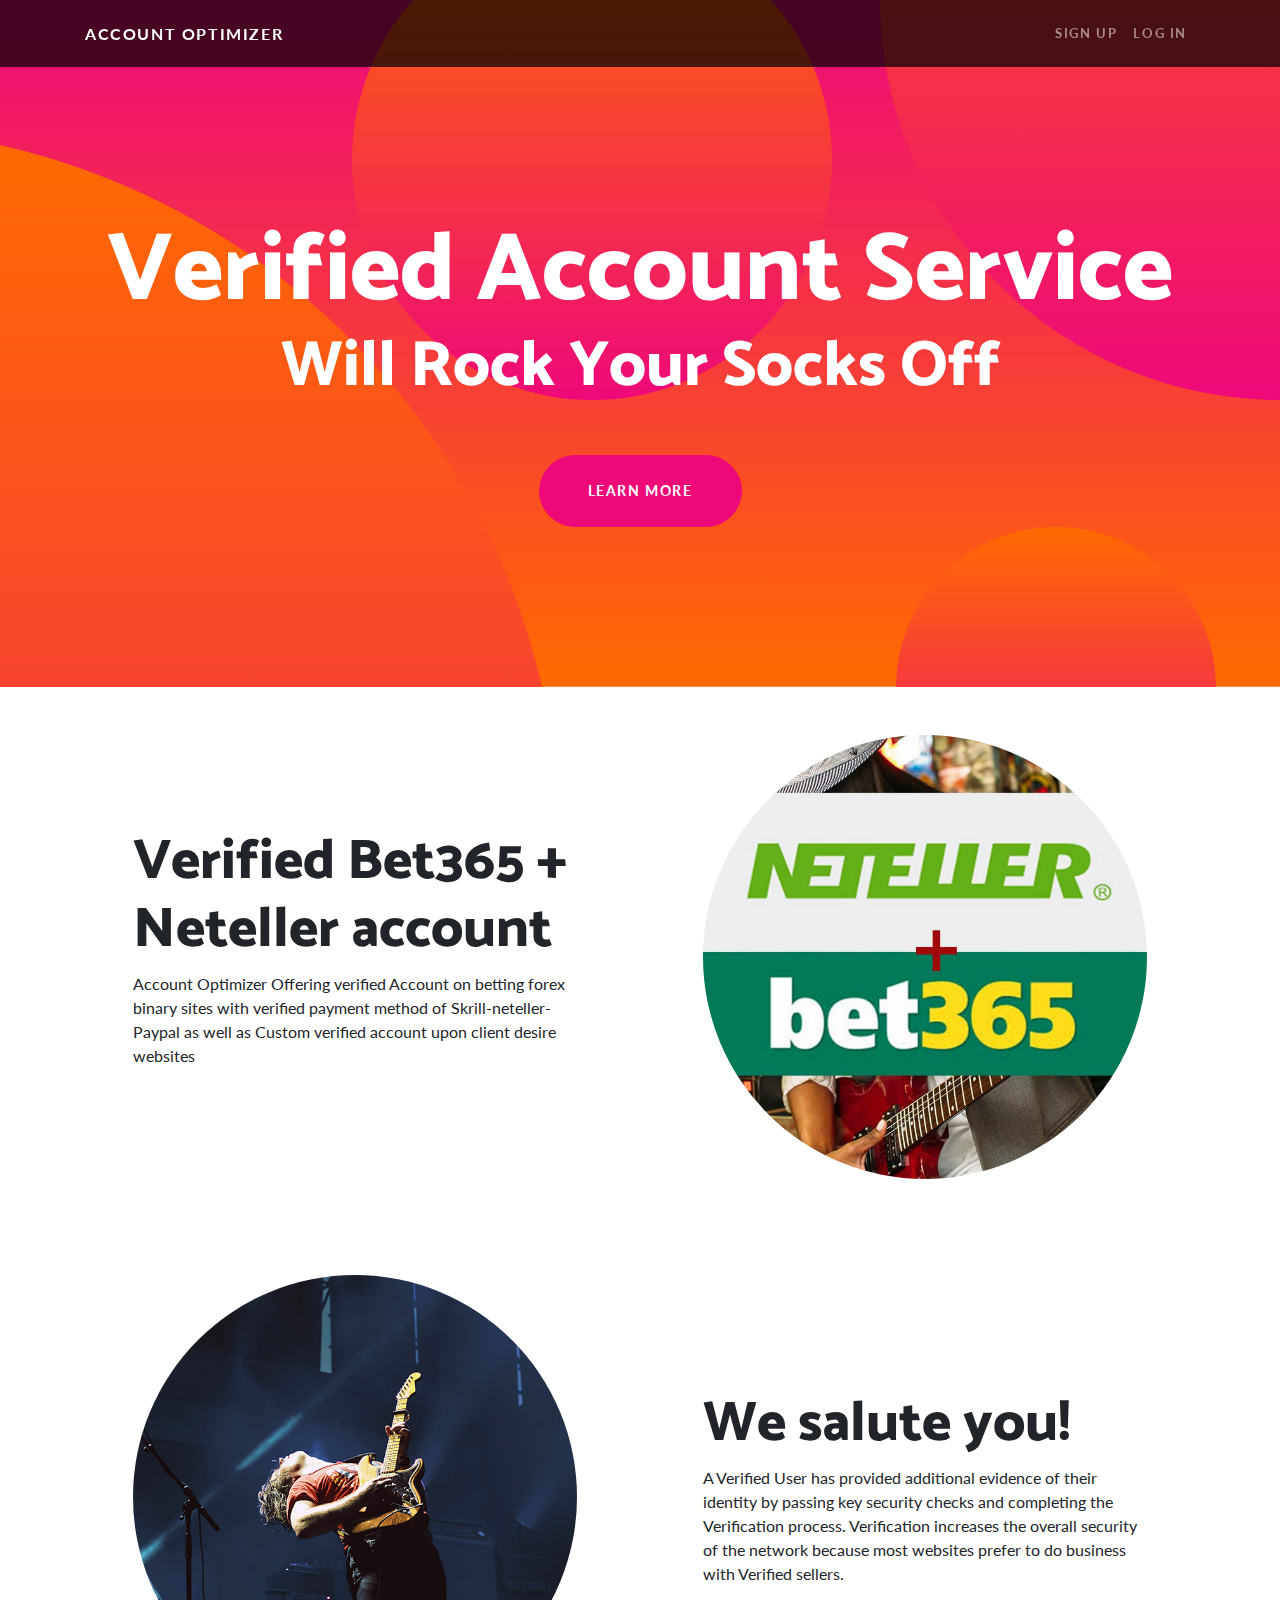
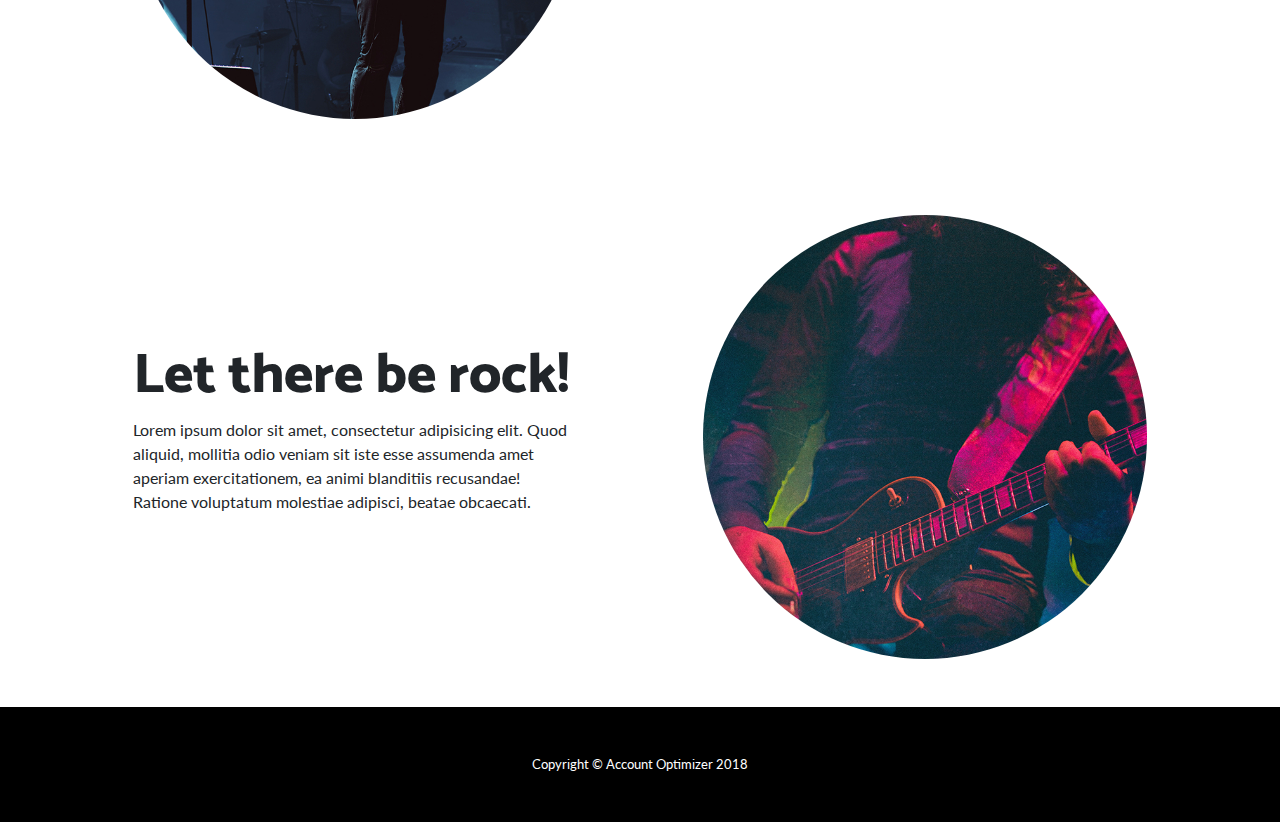
==== index.html @ de0d5f16 "dsf" ====
<!DOCTYPE html>
<html lang="en">

  <head>

    <meta charset="utf-8">
    <meta name="viewport" content="width=device-width, initial-scale=1, shrink-to-fit=no">
    <meta name="description" content="">
    <meta name="author" content="">

    <title>Account Optimizer - Account Optimizer</title>

    <!-- Bootstrap core CSS -->
    <link href="vendor/bootstrap/css/bootstrap.min.css" rel="stylesheet">

    <!-- Custom fonts for this template -->
    <link href="https://fonts.googleapis.com/css?family=Catamaran:100,200,300,400,500,600,700,800,900" rel="stylesheet">
    <link href="https://fonts.googleapis.com/css?family=Lato:100,100i,300,300i,400,400i,700,700i,900,900i" rel="stylesheet">

    <!-- Custom styles for this template -->
    <link href="css/one-page-wonder.min.css" rel="stylesheet">

  </head>

  <body>

    <!-- Navigation -->
    <nav class="navbar navbar-expand-lg navbar-dark navbar-custom fixed-top">
      <div class="container">
        <a class="navbar-brand" href="#">Account Optimizer</a>
        <button class="navbar-toggler" type="button" data-toggle="collapse" data-target="#navbarResponsive" aria-controls="navbarResponsive" aria-expanded="false" aria-label="Toggle navigation">
          <span class="navbar-toggler-icon"></span>
        </button>
        <div class="collapse navbar-collapse" id="navbarResponsive">
          <ul class="navbar-nav ml-auto">
            <li class="nav-item">
              <a class="nav-link" href="#">Sign Up</a>
            </li>
            <li class="nav-item">
              <a class="nav-link" href="#">Log In</a>
            </li>
          </ul>
        </div>
      </div>
    </nav>

    <header class="masthead text-center text-white">
      <div class="masthead-content">
        <div class="container">
          <h1 class="masthead-heading mb-0">Verified Account Service</h1>
          <h2 class="masthead-subheading mb-0">Will Rock Your Socks Off</h2>
          <a href="#" class="btn btn-primary btn-xl rounded-pill mt-5">Learn More</a>
        </div>
      </div>
      <div class="bg-circle-1 bg-circle"></div>
      <div class="bg-circle-2 bg-circle"></div>
      <div class="bg-circle-3 bg-circle"></div>
      <div class="bg-circle-4 bg-circle"></div>
    </header>

    <section>
      <div class="container">
        <div class="row align-items-center">
          <div class="col-lg-6 order-lg-2">
            <div class="p-5">
              <img class="img-fluid rounded-circle" src="img/01.jpg" alt="">
            </div>
          </div>
          <div class="col-lg-6 order-lg-1">
            <div class="p-5">
              <h2 class="display-4">Verified Bet365 + Neteller account </h2>
              <p>Account Optimizer Offering verified Account on betting forex binary sites
with verified payment method of Skrill-neteller-Paypal as well as Custom verified account upon client desire websites</p>
            </div>
          </div>
        </div>
      </div>
    </section>

    <section>
      <div class="container">
        <div class="row align-items-center">
          <div class="col-lg-6">
            <div class="p-5">
              <img class="img-fluid rounded-circle" src="img/02.jpg" alt="">
            </div>
          </div>
          <div class="col-lg-6">
            <div class="p-5">
              <h2 class="display-4">We salute you!</h2>
              <p>A Verified User has provided additional evidence of their identity by passing key security checks and completing the Verification process. Verification increases the overall security of the network because most websites prefer to do business with Verified sellers.</p>
            </div>
          </div>
        </div>
      </div>
    </section>

    <section>
      <div class="container">
        <div class="row align-items-center">
          <div class="col-lg-6 order-lg-2">
            <div class="p-5">
              <img class="img-fluid rounded-circle" src="img/03.jpg" alt="">
            </div>
          </div>
          <div class="col-lg-6 order-lg-1">
            <div class="p-5">
              <h2 class="display-4">Let there be rock!</h2>
              <p>Lorem ipsum dolor sit amet, consectetur adipisicing elit. Quod aliquid, mollitia odio veniam sit iste esse assumenda amet aperiam exercitationem, ea animi blanditiis recusandae! Ratione voluptatum molestiae adipisci, beatae obcaecati.</p>
            </div>
          </div>
        </div>
      </div>
    </section>

    <!-- Footer -->
    <footer class="py-5 bg-black">
      <div class="container">
        <p class="m-0 text-center text-white small">Copyright &copy; Account Optimizer 2018</p>
      </div>
      <!-- /.container -->
    </footer>

    <!-- Bootstrap core JavaScript -->
    <script src="vendor/jquery/jquery.min.js"></script>
    <script src="vendor/bootstrap/js/bootstrap.bundle.min.js"></script>

  </body>

</html>
---- css/one-page-wonder.min.css ----
body{font-family:Lato}h1,h2,h3,h4,h5,h6{font-family:Catamaran;font-weight:800!important}.btn-xl{text-transform:uppercase;padding:1.5rem 3rem;font-size:.9rem;font-weight:700;letter-spacing:.1rem}.bg-black{background-color:#000!important}.rounded-pill{border-radius:5rem}.navbar-custom{padding-top:1rem;padding-bottom:1rem;background-color:rgba(0,0,0,.7)}.navbar-custom .navbar-brand{text-transform:uppercase;font-size:1rem;letter-spacing:.1rem;font-weight:700}.navbar-custom .navbar-nav .nav-item .nav-link{text-transform:uppercase;font-size:.8rem;font-weight:700;letter-spacing:.1rem}header.masthead{position:relative;overflow:hidden;padding-top:calc(7rem + 72px);padding-bottom:7rem;background:linear-gradient(0deg,#ff6a00 0,#ee0979 100%);background-repeat:no-repeat;background-position:center center;background-attachment:scroll;background-size:cover}header.masthead .masthead-content{z-index:1;position:relative}header.masthead .masthead-content .masthead-heading{font-size:4rem}header.masthead .masthead-content .masthead-subheading{font-size:2rem}header.masthead .bg-circle{z-index:0;position:absolute;border-radius:100%;background:linear-gradient(0deg,#ee0979 0,#ff6a00 100%)}header.masthead .bg-circle-1{height:90rem;width:90rem;bottom:-55rem;left:-55rem}header.masthead .bg-circle-2{height:50rem;width:50rem;top:-25rem;right:-25rem}header.masthead .bg-circle-3{height:20rem;width:20rem;bottom:-10rem;right:5%}header.masthead .bg-circle-4{height:30rem;width:30rem;top:-5rem;right:35%}@media (min-width:992px){header.masthead{padding-top:calc(10rem + 55px);padding-bottom:10rem}header.masthead .masthead-content .masthead-heading{font-size:6rem}header.masthead .masthead-content .masthead-subheading{font-size:4rem}}.bg-primary{background-color:#ee0979!important}.btn-primary{background-color:#ee0979;border-color:#ee0979}.btn-primary:active,.btn-primary:focus,.btn-primary:hover{background-color:#bd0760!important;border-color:#bd0760!important}.btn-primary:focus{box-shadow:0 0 0 .2rem rgba(238,9,121,.5)}.btn-secondary{background-color:#ff6a00;border-color:#ff6a00}.btn-secondary:active,.btn-secondary:focus,.btn-secondary:hover{background-color:#c50!important;border-color:#c50!important}.btn-secondary:focus{box-shadow:0 0 0 .2rem rgba(255,106,0,.5)}
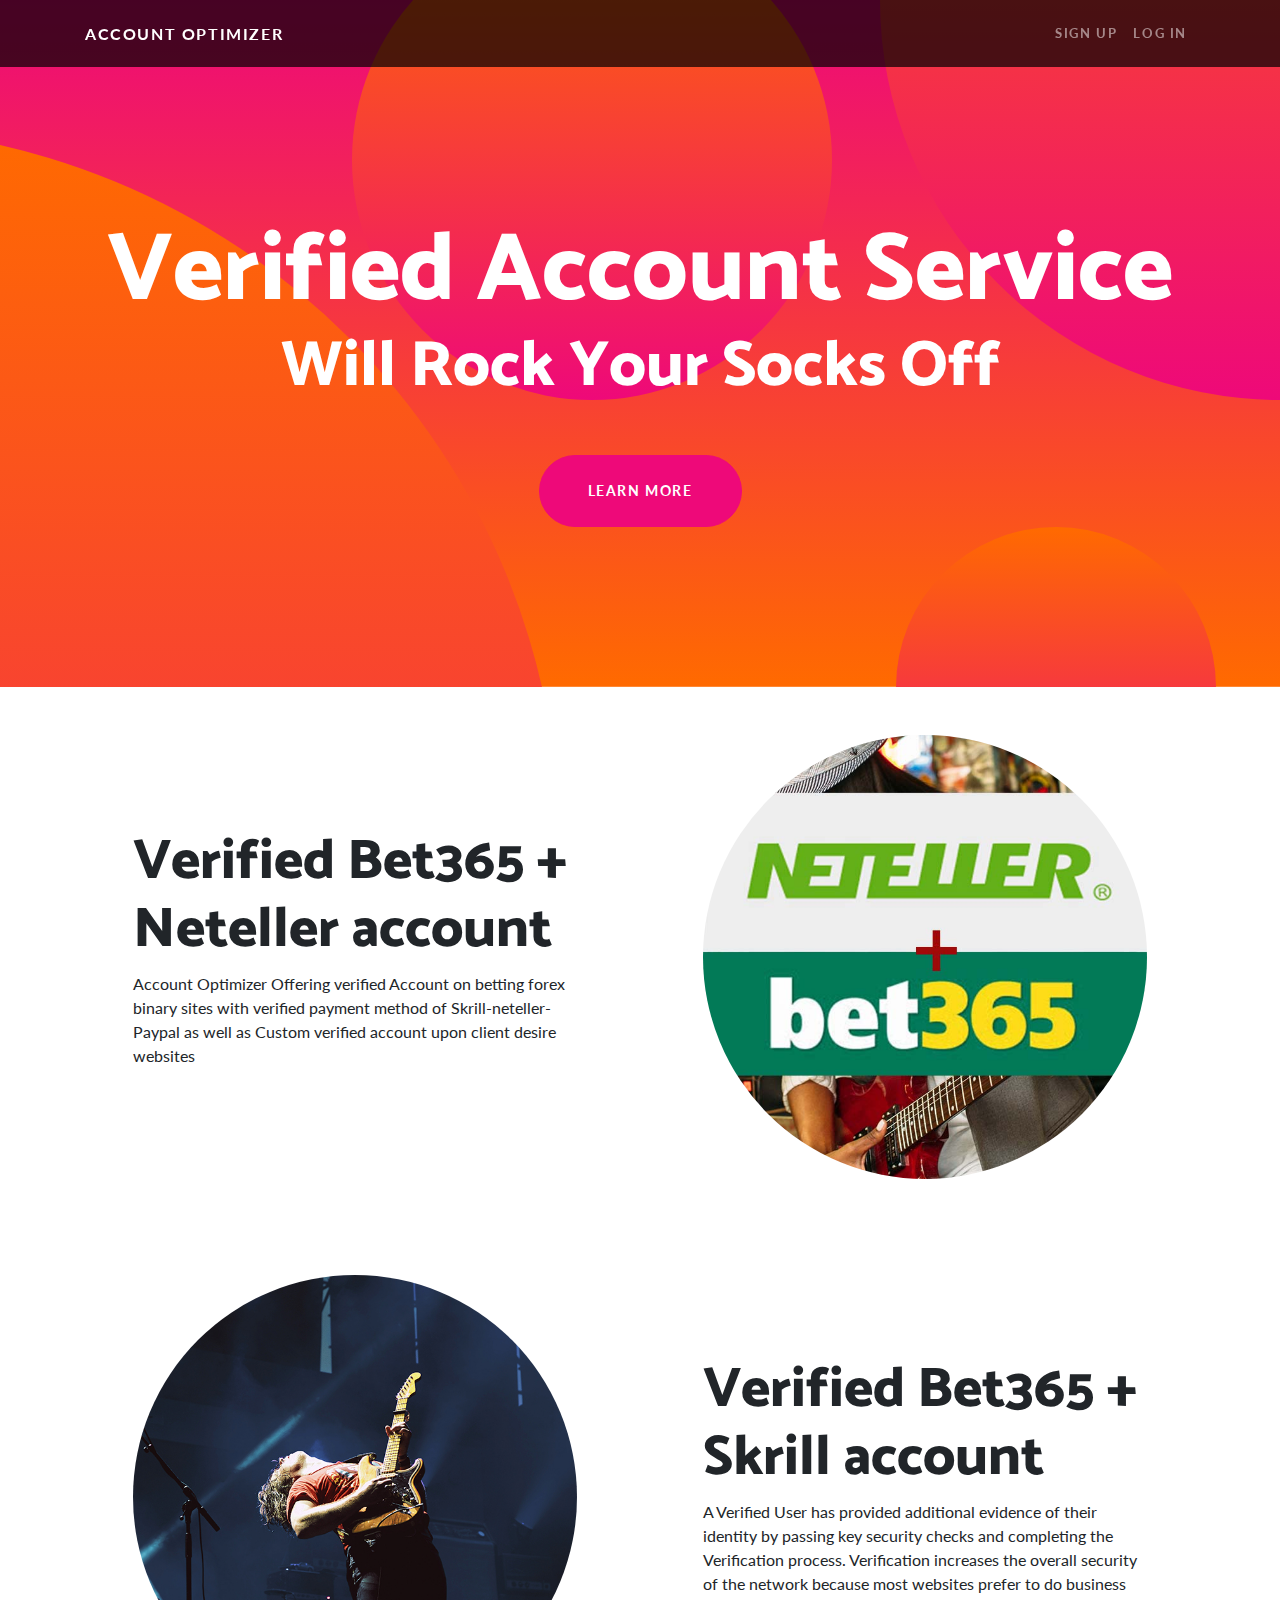
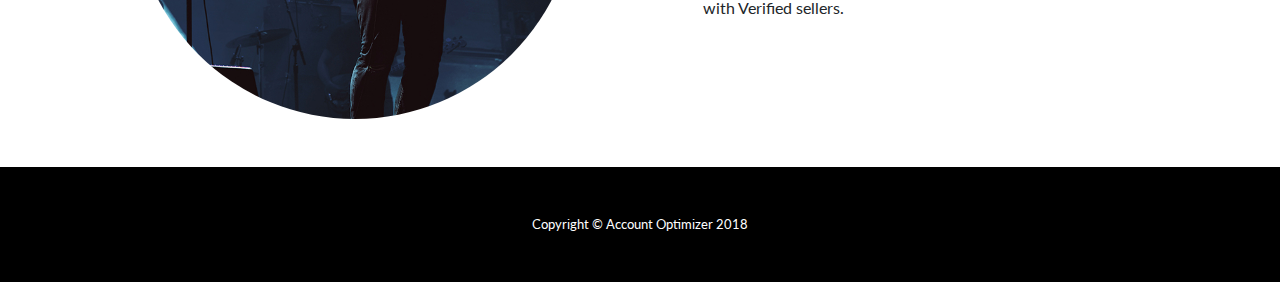
==== commit b4a4329b: "dfgsdfgsdfg" ====
--- a/index.html
+++ b/index.html
@@ -87,7 +87,7 @@
           </div>
           <div class="col-lg-6">
             <div class="p-5">
-              <h2 class="display-4">We salute you!</h2>
+              <h2 class="display-4">Verified Bet365 + Skrill account</h2>
               <p>A Verified User has provided additional evidence of their identity by passing key security checks and completing the Verification process. Verification increases the overall security of the network because most websites prefer to do business with Verified sellers.</p>
             </div>
           </div>
@@ -95,23 +95,6 @@
       </div>
     </section>
 
-    <section>
-      <div class="container">
-        <div class="row align-items-center">
-          <div class="col-lg-6 order-lg-2">
-            <div class="p-5">
-              <img class="img-fluid rounded-circle" src="img/03.jpg" alt="">
-            </div>
-          </div>
-          <div class="col-lg-6 order-lg-1">
-            <div class="p-5">
-              <h2 class="display-4">Let there be rock!</h2>
-              <p>Lorem ipsum dolor sit amet, consectetur adipisicing elit. Quod aliquid, mollitia odio veniam sit iste esse assumenda amet aperiam exercitationem, ea animi blanditiis recusandae! Ratione voluptatum molestiae adipisci, beatae obcaecati.</p>
-            </div>
-          </div>
-        </div>
-      </div>
-    </section>
 
     <!-- Footer -->
     <footer class="py-5 bg-black">
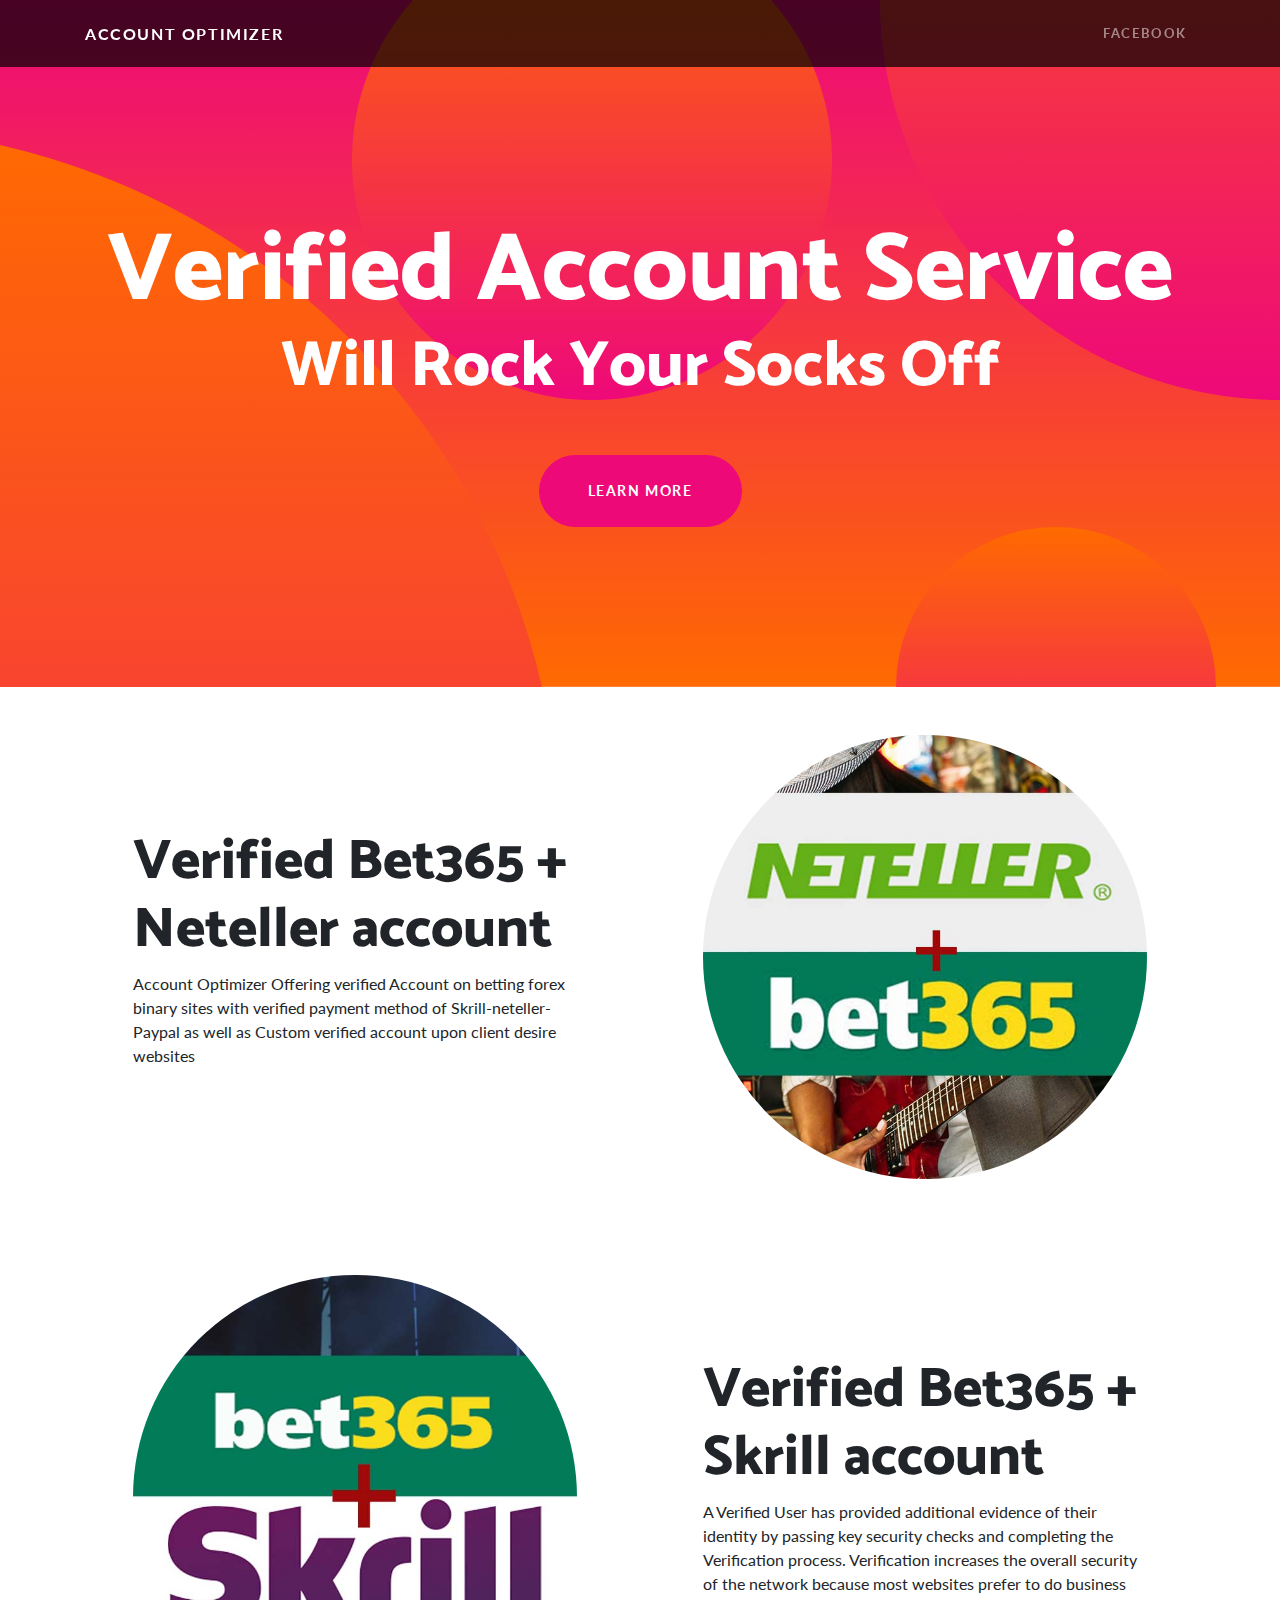
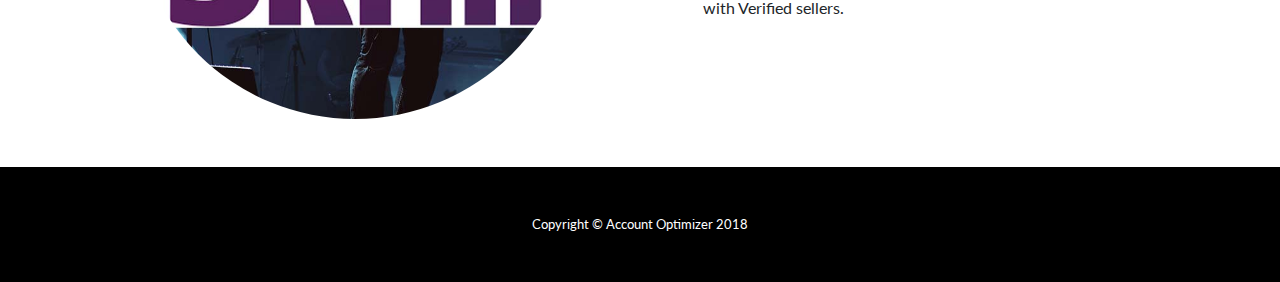
==== commit 3034cca8: "facebook" ====
--- a/index.html
+++ b/index.html
@@ -34,11 +34,9 @@
         <div class="collapse navbar-collapse" id="navbarResponsive">
           <ul class="navbar-nav ml-auto">
             <li class="nav-item">
-              <a class="nav-link" href="#">Sign Up</a>
+              <a class="nav-link" href="#">Facebook</a>
             </li>
-            <li class="nav-item">
-              <a class="nav-link" href="#">Log In</a>
-            </li>
+
           </ul>
         </div>
       </div>
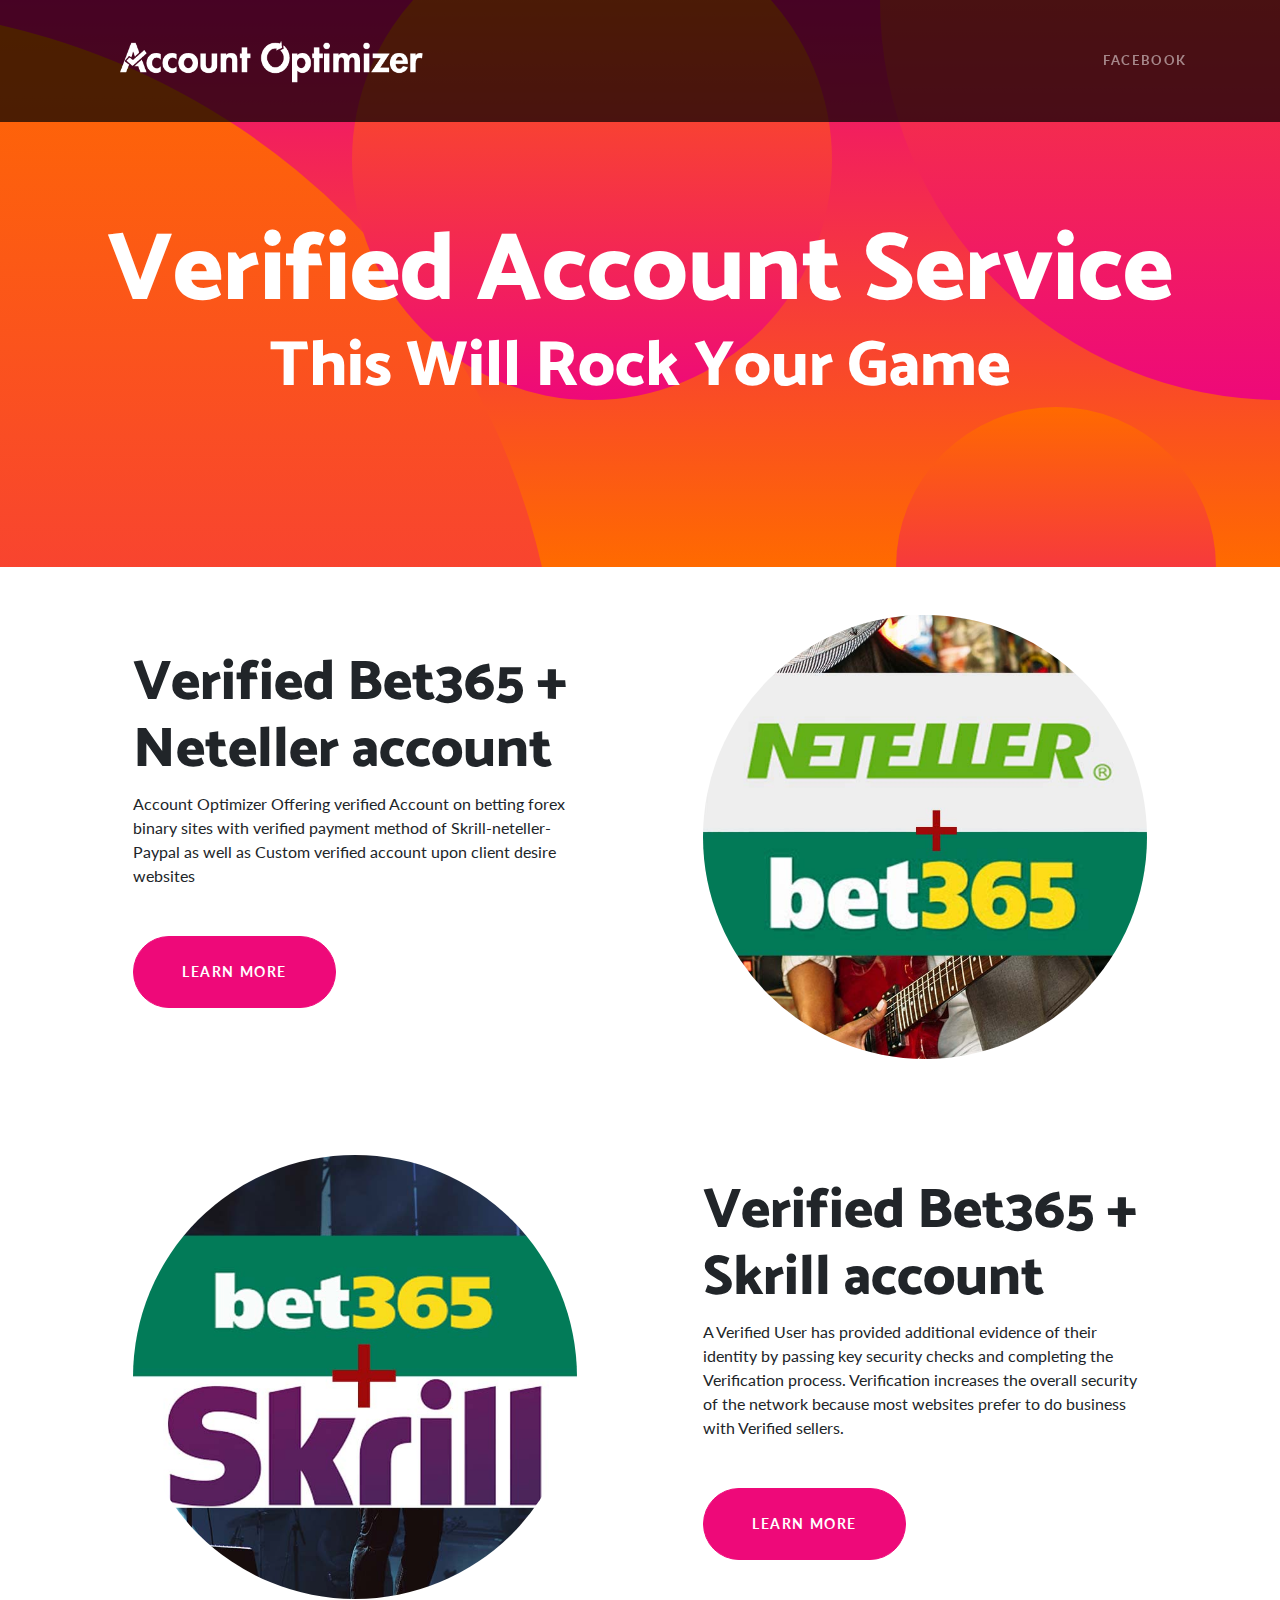
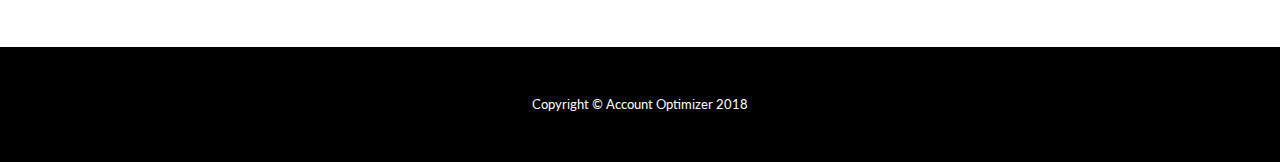
==== commit ce4af406: "updates" ====
--- a/index.html
+++ b/index.html
@@ -27,7 +27,7 @@
     <!-- Navigation -->
     <nav class="navbar navbar-expand-lg navbar-dark navbar-custom fixed-top">
       <div class="container">
-        <a class="navbar-brand" href="#">Account Optimizer</a>
+        <a class="navbar-brand" href="/"><img src="img/Account-Optimizer.png" style="height: 80px;"></a>
         <button class="navbar-toggler" type="button" data-toggle="collapse" data-target="#navbarResponsive" aria-controls="navbarResponsive" aria-expanded="false" aria-label="Toggle navigation">
           <span class="navbar-toggler-icon"></span>
         </button>
@@ -46,8 +46,8 @@
       <div class="masthead-content">
         <div class="container">
           <h1 class="masthead-heading mb-0">Verified Account Service</h1>
-          <h2 class="masthead-subheading mb-0">Will Rock Your Socks Off</h2>
-          <a href="#" class="btn btn-primary btn-xl rounded-pill mt-5">Learn More</a>
+          <h2 class="masthead-subheading mb-0">This Will Rock Your Game</h2>
+         
         </div>
       </div>
       <div class="bg-circle-1 bg-circle"></div>
@@ -68,7 +68,9 @@
             <div class="p-5">
               <h2 class="display-4">Verified Bet365 + Neteller account </h2>
               <p>Account Optimizer Offering verified Account on betting forex binary sites
-with verified payment method of Skrill-neteller-Paypal as well as Custom verified account upon client desire websites</p>
+with verified payment method of Skrill-neteller-Paypal as well as Custom verified account upon client desire websites
+ <br><a href="/verified-neteller-and-bet365-account" class="btn btn-primary btn-xl rounded-pill mt-5">Learn More</a>
+ </p>
             </div>
           </div>
         </div>
@@ -86,7 +88,7 @@
           <div class="col-lg-6">
             <div class="p-5">
               <h2 class="display-4">Verified Bet365 + Skrill account</h2>
-              <p>A Verified User has provided additional evidence of their identity by passing key security checks and completing the Verification process. Verification increases the overall security of the network because most websites prefer to do business with Verified sellers.</p>
+              <p>A Verified User has provided additional evidence of their identity by passing key security checks and completing the Verification process. Verification increases the overall security of the network because most websites prefer to do business with Verified sellers.<br><a href="#" class="btn btn-primary btn-xl rounded-pill mt-5">Learn More</a></p>
             </div>
           </div>
         </div>
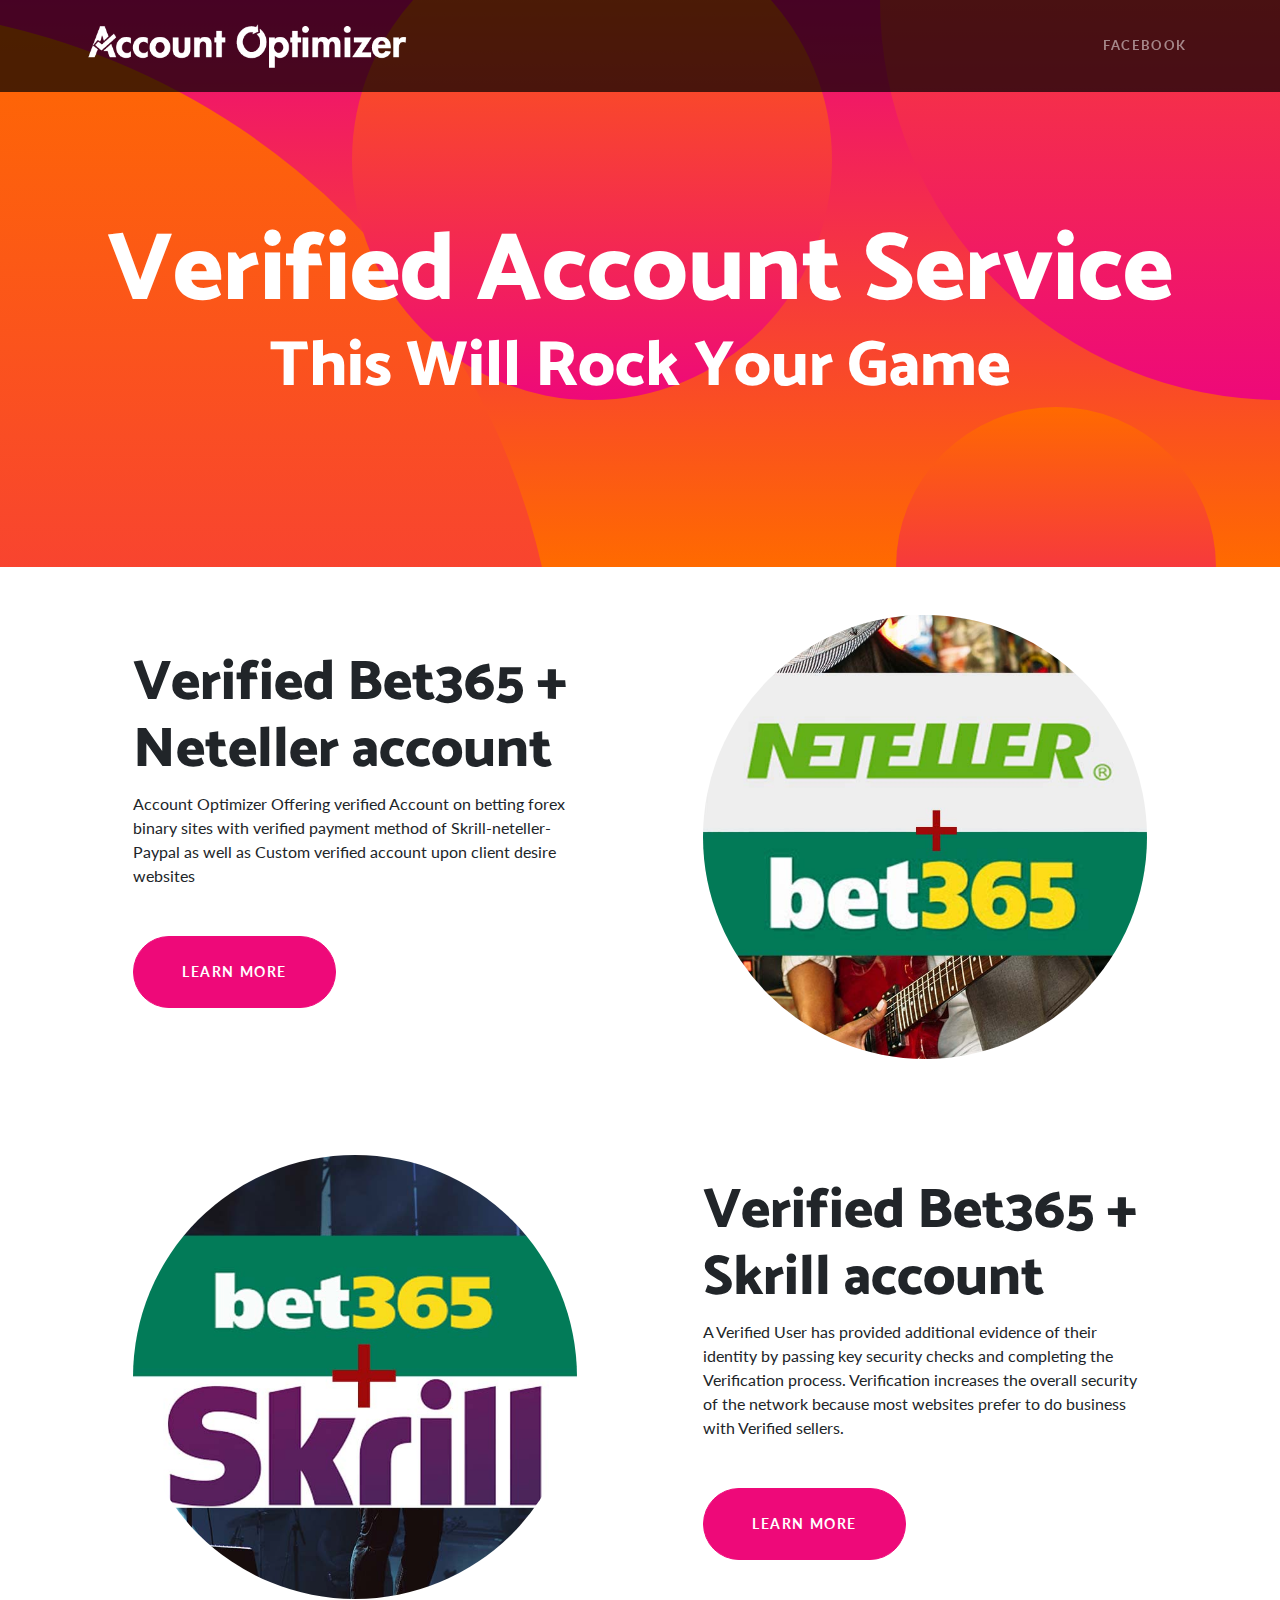
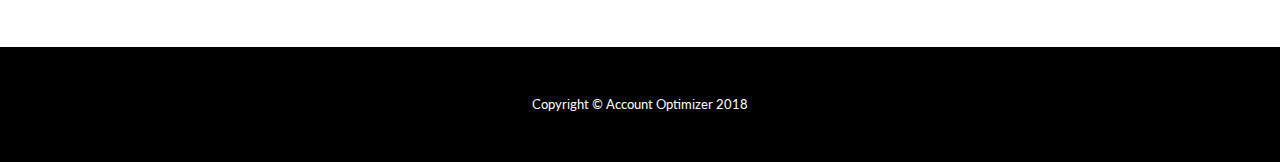
==== commit b03b341a: "50" ====
--- a/index.html
+++ b/index.html
@@ -27,7 +27,7 @@
     <!-- Navigation -->
     <nav class="navbar navbar-expand-lg navbar-dark navbar-custom fixed-top">
       <div class="container">
-        <a class="navbar-brand" href="/"><img src="img/Account-Optimizer.png" style="height: 80px;"></a>
+        <a class="navbar-brand" href="/"><img src="img/Account-Optimizer.png" style="height: 50px;"></a>
         <button class="navbar-toggler" type="button" data-toggle="collapse" data-target="#navbarResponsive" aria-controls="navbarResponsive" aria-expanded="false" aria-label="Toggle navigation">
           <span class="navbar-toggler-icon"></span>
         </button>
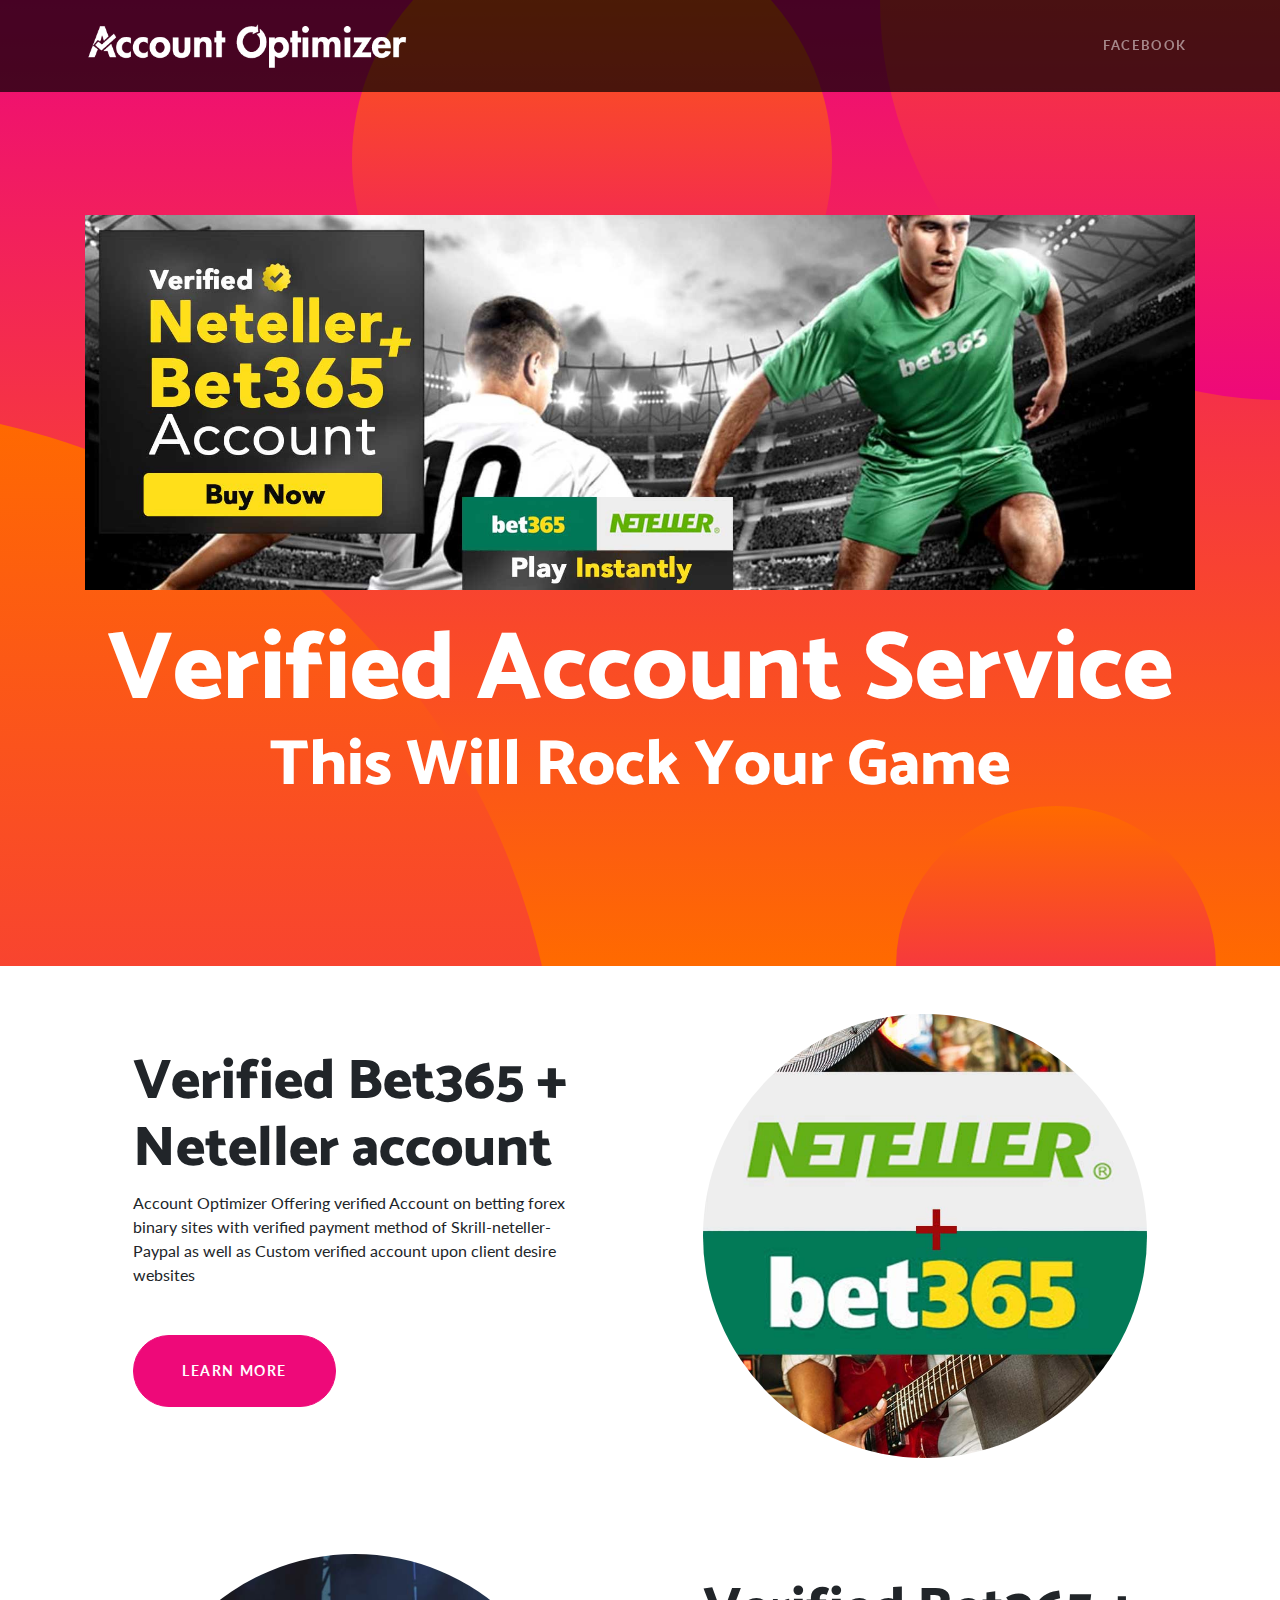
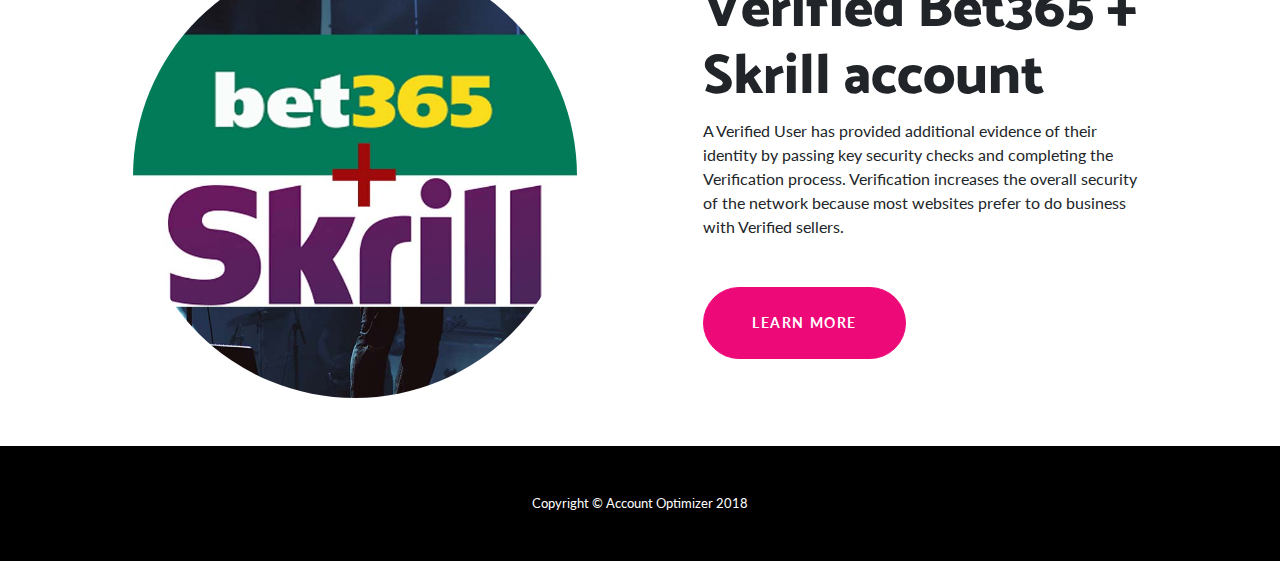
==== commit cd989d45: "account home" ====
--- a/index.html
+++ b/index.html
@@ -45,6 +45,8 @@
     <header class="masthead text-center text-white">
       <div class="masthead-content">
         <div class="container">
+        	<img src="img/neteller_and_bet365.jpg" style="width: 100%">
+        	<br><br>
           <h1 class="masthead-heading mb-0">Verified Account Service</h1>
           <h2 class="masthead-subheading mb-0">This Will Rock Your Game</h2>
          
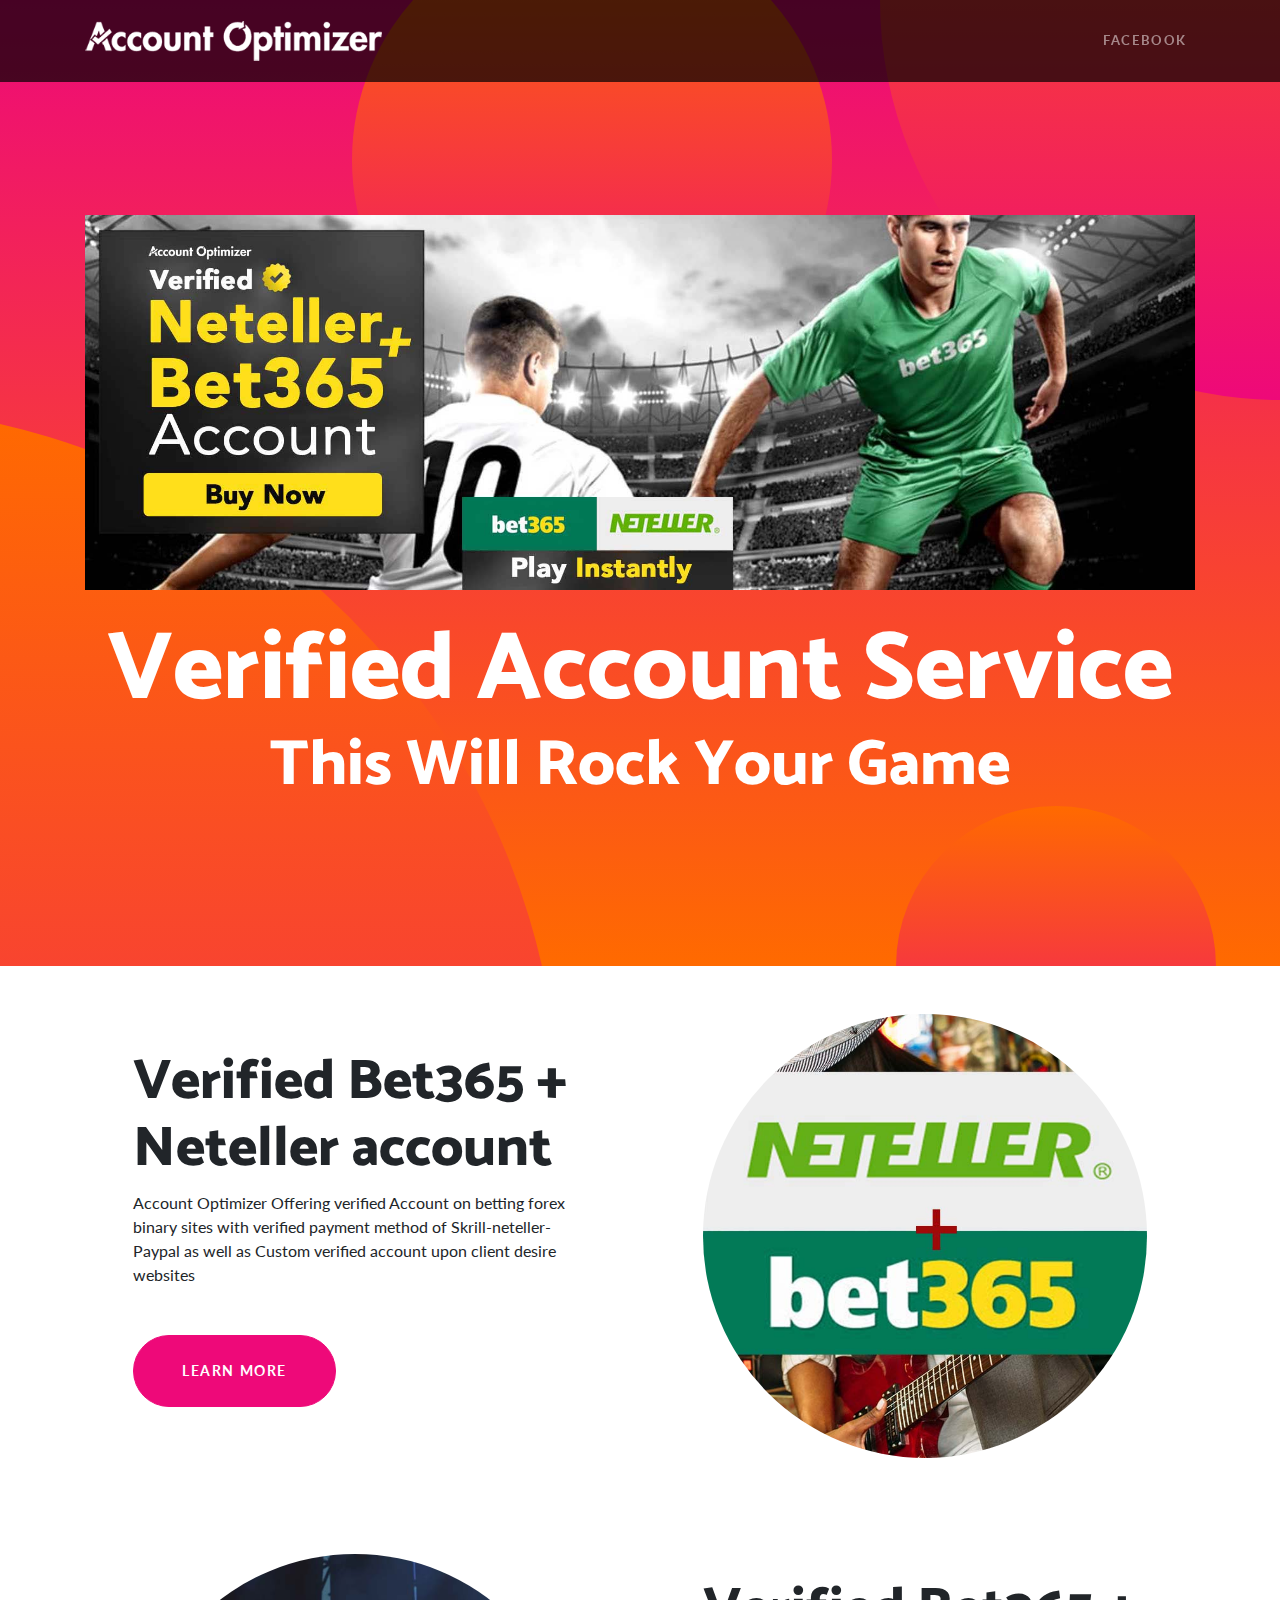
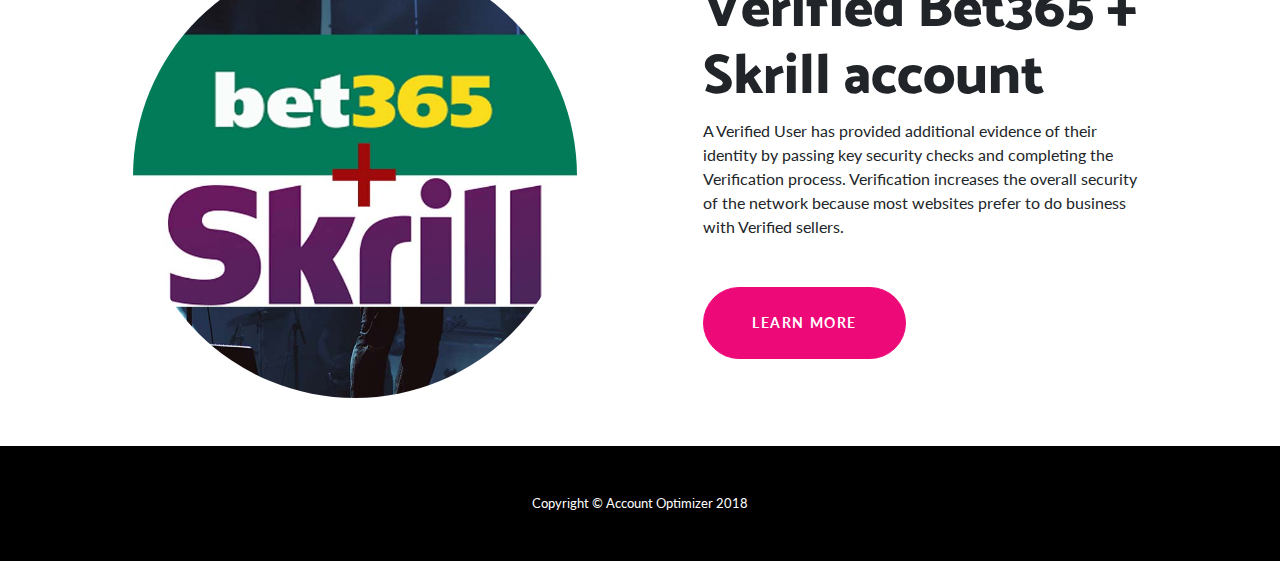
==== commit a0d249e4: "home image" ====
--- a/index.html
+++ b/index.html
@@ -27,7 +27,7 @@
     <!-- Navigation -->
     <nav class="navbar navbar-expand-lg navbar-dark navbar-custom fixed-top">
       <div class="container">
-        <a class="navbar-brand" href="/"><img src="img/Account-Optimizer.png" style="height: 50px;"></a>
+        <a class="navbar-brand" href="/"><img src="img/Account-Optimizer.png" style="height: 40px;"></a>
         <button class="navbar-toggler" type="button" data-toggle="collapse" data-target="#navbarResponsive" aria-controls="navbarResponsive" aria-expanded="false" aria-label="Toggle navigation">
           <span class="navbar-toggler-icon"></span>
         </button>
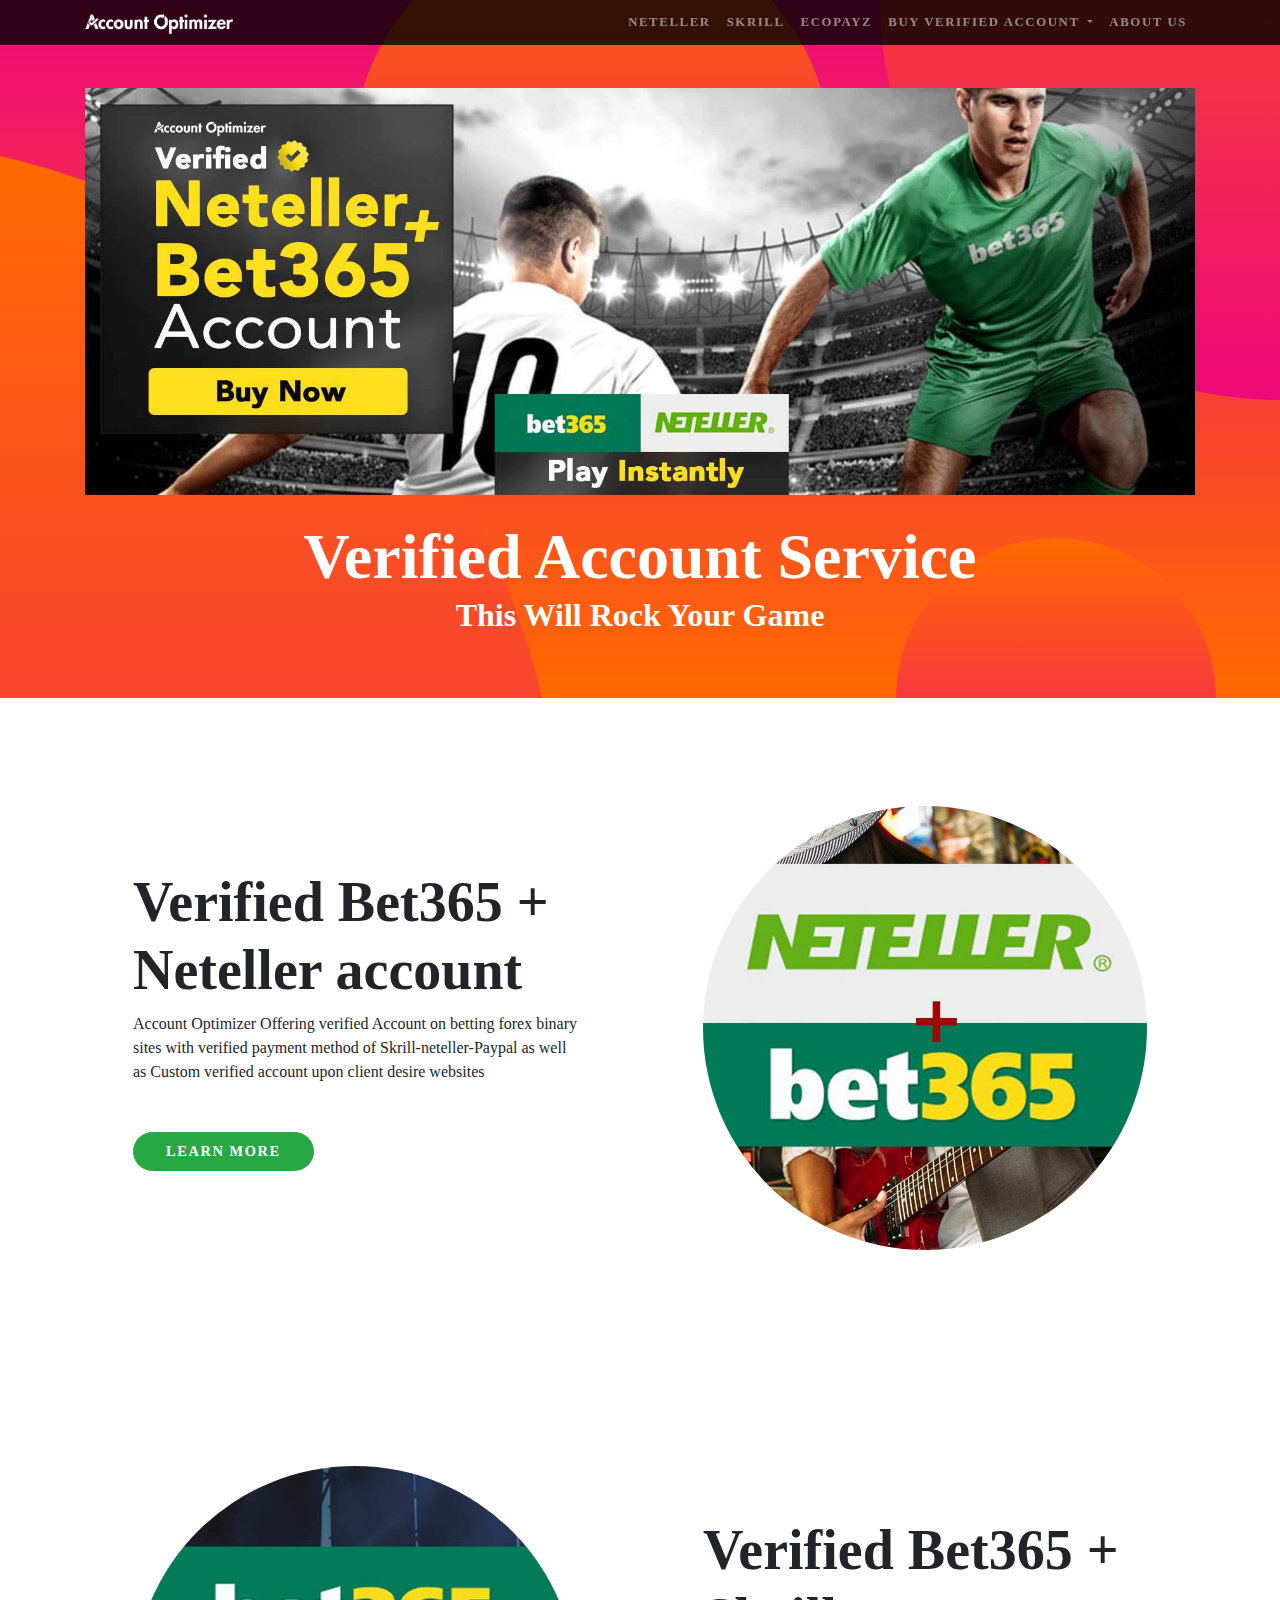
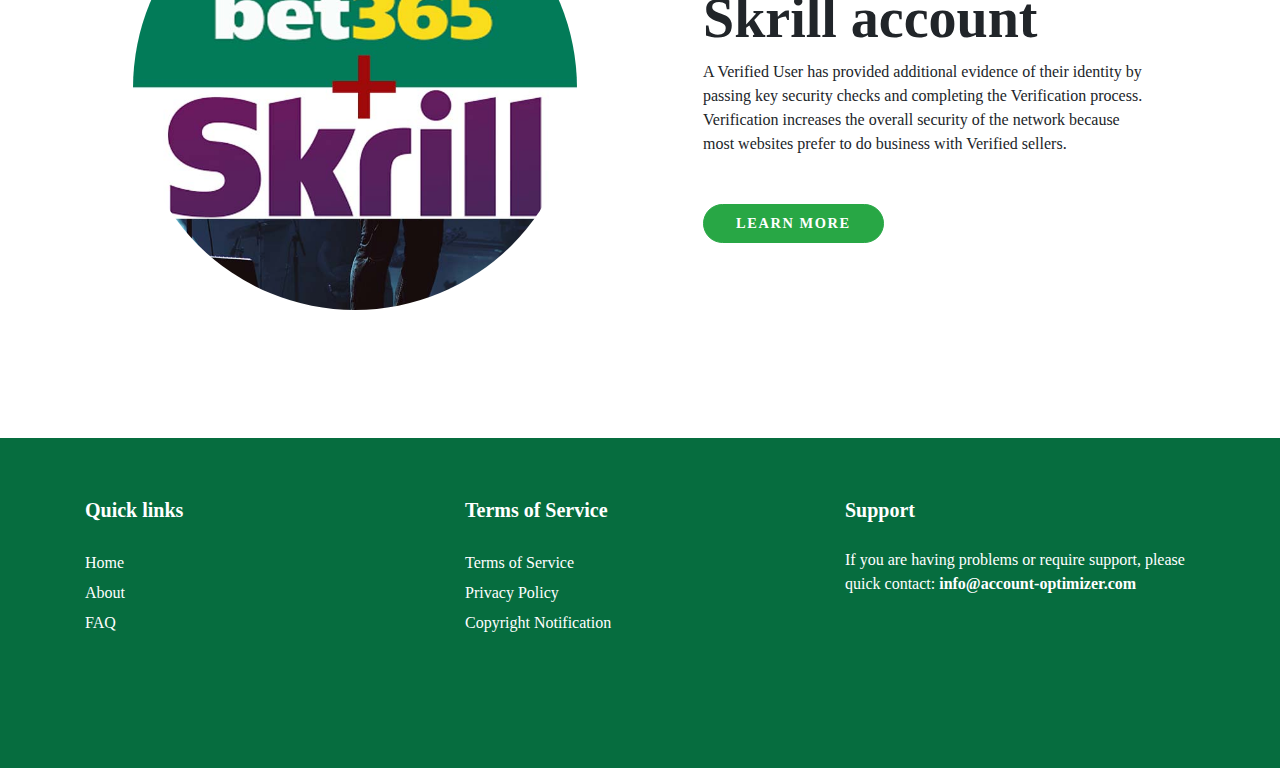
==== commit 27ff9e58: "gygyg" ====
--- a/index.html
+++ b/index.html
@@ -1,115 +1,144 @@
-<!DOCTYPE html>
-<html lang="en">
+<html xmlns="http://www.w3.org/1999/xhtml" lang="en">
 
-  <head>
+<head>
+	<meta http-equiv="Content-Type" content="text/html; charset=utf-8" />
+	<meta name="description" content="HTTrack is an easy-to-use website mirror utility. It allows you to download a World Wide website from the Internet to a local directory,building recursively all structures, getting html, images, and other files from the server to your computer. Links are rebuiltrelatively so that you can freely browse to the local site (works with any browser). You can mirror several sites together so that you can jump from one toanother. You can, also, update an existing mirror site, or resume an interrupted download. The robot is fully configurable, with an integrated help" />
+	<meta name="keywords" content="httrack, HTTRACK, HTTrack, winhttrack, WINHTTRACK, WinHTTrack, offline browser, web mirror utility, aspirateur web, surf offline, web capture, www mirror utility, browse offline, local  site builder, website mirroring, aspirateur www, internet grabber, capture de site web, internet tool, hors connexion, unix, dos, windows 95, windows 98, solaris, ibm580, AIX 4.0, HTS, HTGet, web aspirator, web aspirateur, libre, GPL, GNU, free software" />
+	<title>Local index - HTTrack Website Copier</title>
+  <!-- Mirror and index made by HTTrack Website Copier/3.49-2 [XR&CO'2014] -->
+	<style type="text/css">
+	<!--
 
-    <meta charset="utf-8">
-    <meta name="viewport" content="width=device-width, initial-scale=1, shrink-to-fit=no">
-    <meta name="description" content="">
-    <meta name="author" content="">
+body {
+	margin: 0;  padding: 0;  margin-bottom: 15px;  margin-top: 8px;
+	background: #77b;
+}
+body, td {
+	font: 14px "Trebuchet MS", Verdana, Arial, Helvetica, sans-serif;
+	}
 
-    <title>Account Optimizer - Account Optimizer</title>
+#subTitle {
+	background: #000;  color: #fff;  padding: 4px;  font-weight: bold; 
+	}
 
-    <!-- Bootstrap core CSS -->
-    <link href="vendor/bootstrap/css/bootstrap.min.css" rel="stylesheet">
+#siteNavigation a, #siteNavigation .current {
+	font-weight: bold;  color: #448;
+	}
+#siteNavigation a:link    { text-decoration: none; }
+#siteNavigation a:visited { text-decoration: none; }
 
-    <!-- Custom fonts for this template -->
-    <link href="https://fonts.googleapis.com/css?family=Catamaran:100,200,300,400,500,600,700,800,900" rel="stylesheet">
-    <link href="https://fonts.googleapis.com/css?family=Lato:100,100i,300,300i,400,400i,700,700i,900,900i" rel="stylesheet">
+#siteNavigation .current { background-color: #ccd; }
 
-    <!-- Custom styles for this template -->
-    <link href="css/one-page-wonder.min.css" rel="stylesheet">
-
-  </head>
-
-  <body>
-
-    <!-- Navigation -->
-    <nav class="navbar navbar-expand-lg navbar-dark navbar-custom fixed-top">
-      <div class="container">
-        <a class="navbar-brand" href="/"><img src="img/Account-Optimizer.png" style="height: 40px;"></a>
-        <button class="navbar-toggler" type="button" data-toggle="collapse" data-target="#navbarResponsive" aria-controls="navbarResponsive" aria-expanded="false" aria-label="Toggle navigation">
-          <span class="navbar-toggler-icon"></span>
-        </button>
-        <div class="collapse navbar-collapse" id="navbarResponsive">
-          <ul class="navbar-nav ml-auto">
-            <li class="nav-item">
-              <a class="nav-link" href="#">Facebook</a>
-            </li>
-
-          </ul>
-        </div>
-      </div>
-    </nav>
-
-    <header class="masthead text-center text-white">
-      <div class="masthead-content">
-        <div class="container">
-        	<img src="img/neteller_and_bet365.jpg" style="width: 100%">
-        	<br><br>
-          <h1 class="masthead-heading mb-0">Verified Account Service</h1>
-          <h2 class="masthead-subheading mb-0">This Will Rock Your Game</h2>
-         
-        </div>
-      </div>
-      <div class="bg-circle-1 bg-circle"></div>
-      <div class="bg-circle-2 bg-circle"></div>
-      <div class="bg-circle-3 bg-circle"></div>
-      <div class="bg-circle-4 bg-circle"></div>
-    </header>
-
-    <section>
-      <div class="container">
-        <div class="row align-items-center">
-          <div class="col-lg-6 order-lg-2">
-            <div class="p-5">
-              <img class="img-fluid rounded-circle" src="img/01.jpg" alt="">
-            </div>
-          </div>
-          <div class="col-lg-6 order-lg-1">
-            <div class="p-5">
-              <h2 class="display-4">Verified Bet365 + Neteller account </h2>
-              <p>Account Optimizer Offering verified Account on betting forex binary sites
-with verified payment method of Skrill-neteller-Paypal as well as Custom verified account upon client desire websites
- <br><a href="/verified-neteller-and-bet365-account" class="btn btn-primary btn-xl rounded-pill mt-5">Learn More</a>
- </p>
-            </div>
-          </div>
-        </div>
-      </div>
-    </section>
-
-    <section>
-      <div class="container">
-        <div class="row align-items-center">
-          <div class="col-lg-6">
-            <div class="p-5">
-              <img class="img-fluid rounded-circle" src="img/02.jpg" alt="">
-            </div>
-          </div>
-          <div class="col-lg-6">
-            <div class="p-5">
-              <h2 class="display-4">Verified Bet365 + Skrill account</h2>
-              <p>A Verified User has provided additional evidence of their identity by passing key security checks and completing the Verification process. Verification increases the overall security of the network because most websites prefer to do business with Verified sellers.<br><a href="#" class="btn btn-primary btn-xl rounded-pill mt-5">Learn More</a></p>
-            </div>
-          </div>
-        </div>
-      </div>
-    </section>
+#siteNavigation a:hover   { text-decoration: none;  background-color: #fff;  color: #000; }
+#siteNavigation a:active  { text-decoration: none;  background-color: #ccc; }
 
 
-    <!-- Footer -->
-    <footer class="py-5 bg-black">
-      <div class="container">
-        <p class="m-0 text-center text-white small">Copyright &copy; Account Optimizer 2018</p>
-      </div>
-      <!-- /.container -->
-    </footer>
+a:link    { text-decoration: underline;  color: #00f; }
+a:visited { text-decoration: underline;  color: #000; }
+a:hover   { text-decoration: underline;  color: #c00; }
+a:active  { text-decoration: underline; }
 
-    <!-- Bootstrap core JavaScript -->
-    <script src="vendor/jquery/jquery.min.js"></script>
-    <script src="vendor/bootstrap/js/bootstrap.bundle.min.js"></script>
+#pageContent {
+	clear: both;
+	border-bottom: 6px solid #000;
+	padding: 10px;  padding-top: 20px;
+	line-height: 1.65em;
+	background-image: url(backblue.gif);
+	background-repeat: no-repeat;
+	background-position: top right;
+	}
 
-  </body>
+#pageContent, #siteNavigation {
+	background-color: #ccd;
+	}
+
+
+.imgLeft  { float: left;   margin-right: 10px;  margin-bottom: 10px; }
+.imgRight { float: right;  margin-left: 10px;   margin-bottom: 10px; }
+
+hr { height: 1px;  color: #000;  background-color: #000;  margin-bottom: 15px; }
+
+h1 { margin: 0;  font-weight: bold;  font-size: 2em; }
+h2 { margin: 0;  font-weight: bold;  font-size: 1.6em; }
+h3 { margin: 0;  font-weight: bold;  font-size: 1.3em; }
+h4 { margin: 0;  font-weight: bold;  font-size: 1.18em; }
+
+.blak { background-color: #000; }
+.hide { display: none; }
+.tableWidth { min-width: 400px; }
+
+.tblRegular       { border-collapse: collapse; }
+.tblRegular td    { padding: 6px;  background-image: url(fade.gif);  border: 2px solid #99c; }
+.tblHeaderColor, .tblHeaderColor td { background: #99c; }
+.tblNoBorder td   { border: 0; }
+
+
+// -->
+</style>
+
+</head>
+
+<table width="76%" border="0" align="center" cellspacing="0" cellpadding="3" class="tableWidth">
+	<tr>
+	<td id="subTitle">HTTrack Website Copier - Open Source offline browser</td>
+	</tr>
+</table>
+<table width="76%" border="0" align="center" cellspacing="0" cellpadding="0" class="tableWidth">
+<tr class="blak">
+<td>
+	<table width="100%" border="0" align="center" cellspacing="1" cellpadding="0">
+	<tr>
+	<td colspan="6"> 
+		<table width="100%" border="0" align="center" cellspacing="0" cellpadding="10">
+		<tr> 
+		<td id="pageContent"> 
+<!-- ==================== End prologue ==================== -->
+
+	<meta name="generator" content="HTTrack Website Copier/3.x">
+	<TITLE>Local index - HTTrack</TITLE>
+</HEAD>
+<BODY>
+<H1 ALIGN=Center>Index of locally available sites:</H1>
+	<TABLE BORDER="0" WIDTH="100%" CELLSPACING="1" CELLPADDING="0">
+		<TR>
+			<TD BACKGROUND="fade.gif">
+				&middot;
+					<A HREF="localhost_7200/index.html">
+						Home | Account Optimizer
+					</A>		
+			</TD>
+		</TR>
+	</TABLE>
+	<BR>
+	<BR>
+	<BR>
+  	<H6 ALIGN="RIGHT">
+	<I>Mirror and index made by HTTrack Website Copier [XR&amp;CO'2008]</I>
+	</H6>
+	<!-- Mirror and index made by HTTrack Website Copier/3.49-2 [XR&CO'2014] -->
+	<!-- Thanks for using HTTrack Website Copier! -->
+	<meta HTTP-EQUIV="Refresh" CONTENT="0; URL=localhost_7200/index.html">
+
+
+<!-- ==================== Start epilogue ==================== -->
+		</td>
+		</tr>
+		</table>
+	</td>
+	</tr>
+	</table>
+</td>
+</tr>
+</table>
+
+<table width="76%" border="0" align="center" valign="bottom" cellspacing="0" cellpadding="0">
+	<tr>
+	<td id="footer"><small>&copy; 2008 Xavier Roche & other contributors - Web Design: Leto Kauler.</small></td>
+	</tr>
+</table>
+
+</body>
 
 </html>
+
+
